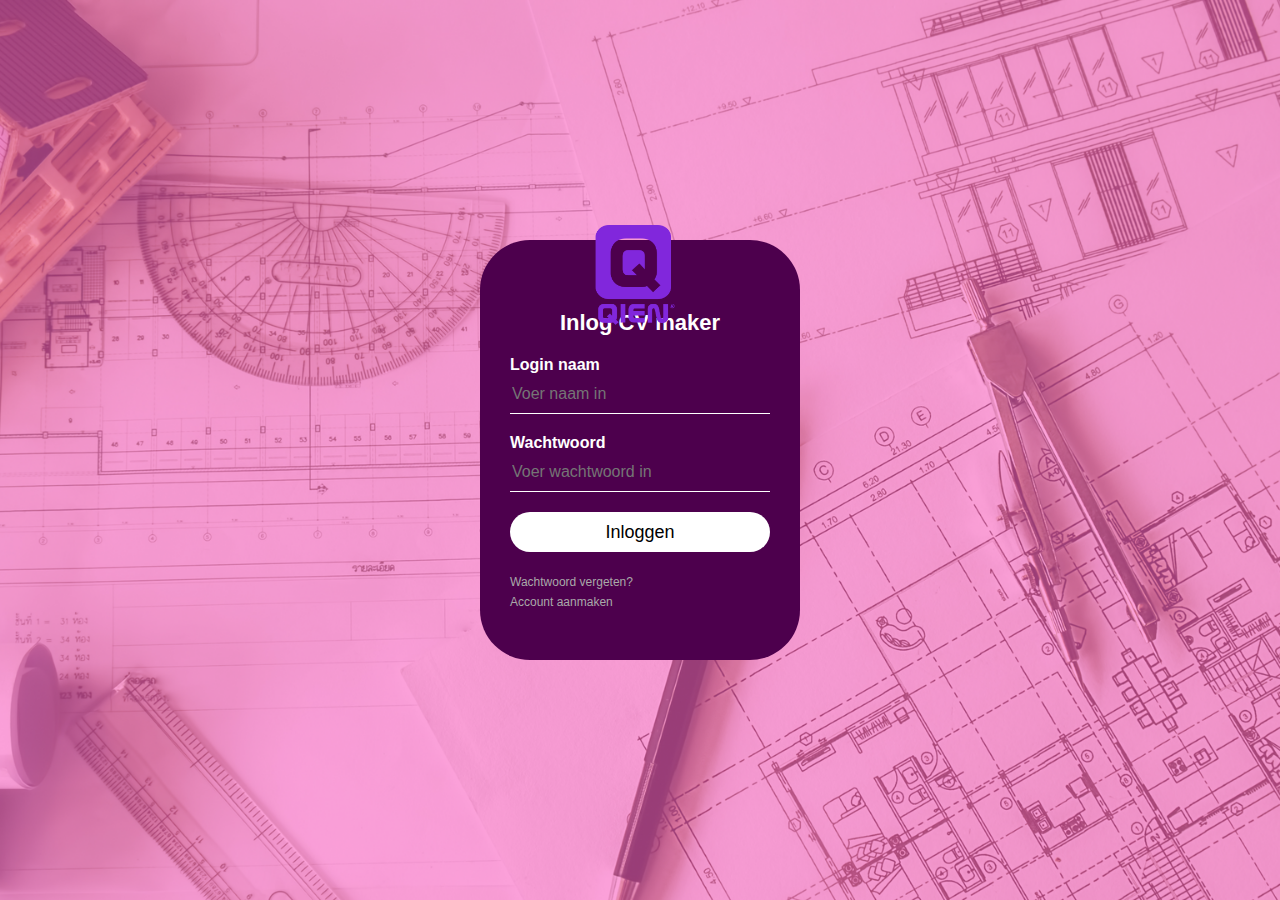
==== Login Form Design/index.html @ d862c395 "commit met HTML" ====
<html>
<head>
<title>Login Form Design</title>
    <link rel="stylesheet" type="text/css" href="style.css">
<body>
    <div class="loginbox">
    <img src="logoQienTrans.png" class="avatar">
        <h1>Inlog CV maker</h1>
        <form>
            <p>Login naam</p>
            <input type="text" name="" placeholder="Voer naam in">
            <p>Wachtwoord</p>
            <input type="password" name="" placeholder="Voer wachtwoord in">
            <input type="submit" name="" value="Inloggen">
            <a href="#">Wachtwoord vergeten?</a><br>
            <a href="#">Account aanmaken</a>
        </form>
        
    </div>

</body>
</head>
</html>
---- Login Form Design/style.css ----
body{
    margin: 0;
    padding: 0;
    background: url(Achtergrond.png);
    background-size: cover;
    background-position: center;
    font-family: sans-serif;
}

.loginbox{
    width: 320px;
    height: 420px;
    background: #4d004d;
    color: #fff;
    top: 50%;
    left: 50%;
    position: absolute;
    transform: translate(-50%,-50%);
    box-sizing: border-box;
    padding: 70px 30px;
    border-radius: 50px;
}

.avatar{
    width: 130px;
    height: 100px;
    position: absolute;
    top: -15px;
    left: 90px;
}

h1{
    margin: 0;
    padding: 0 0 20px;
    text-align: center;
    font-size: 22px;
}

.loginbox p{
    margin: 0;
    padding: 0;
    font-weight: bold;
}

.loginbox input{
    width: 100%;
    margin-bottom: 20px;
}

.loginbox input[type="text"], input[type="password"]
{
    border: none;
    border-bottom: 1px solid #fff;
    background: transparent;
    outline: none;
    height: 40px;
    color: #fff;
    font-size: 16px;
}
.loginbox input[type="submit"]
{
    border: none;
    outline: none;
    height: 40px;
    background: #fff;
    color: #000;
    font-size: 18px;
    border-radius: 20px;
}
.loginbox input[type="submit"]:hover
{
    cursor: pointer;
    background: #9d44fb;
    color: #000;
}
.loginbox a{
    text-decoration: none;
    font-size: 12px;
    line-height: 20px;
    color: darkgrey;
}

.loginbox a:hover
{
    color: red;
}
.StudentDashboard
{
    
}
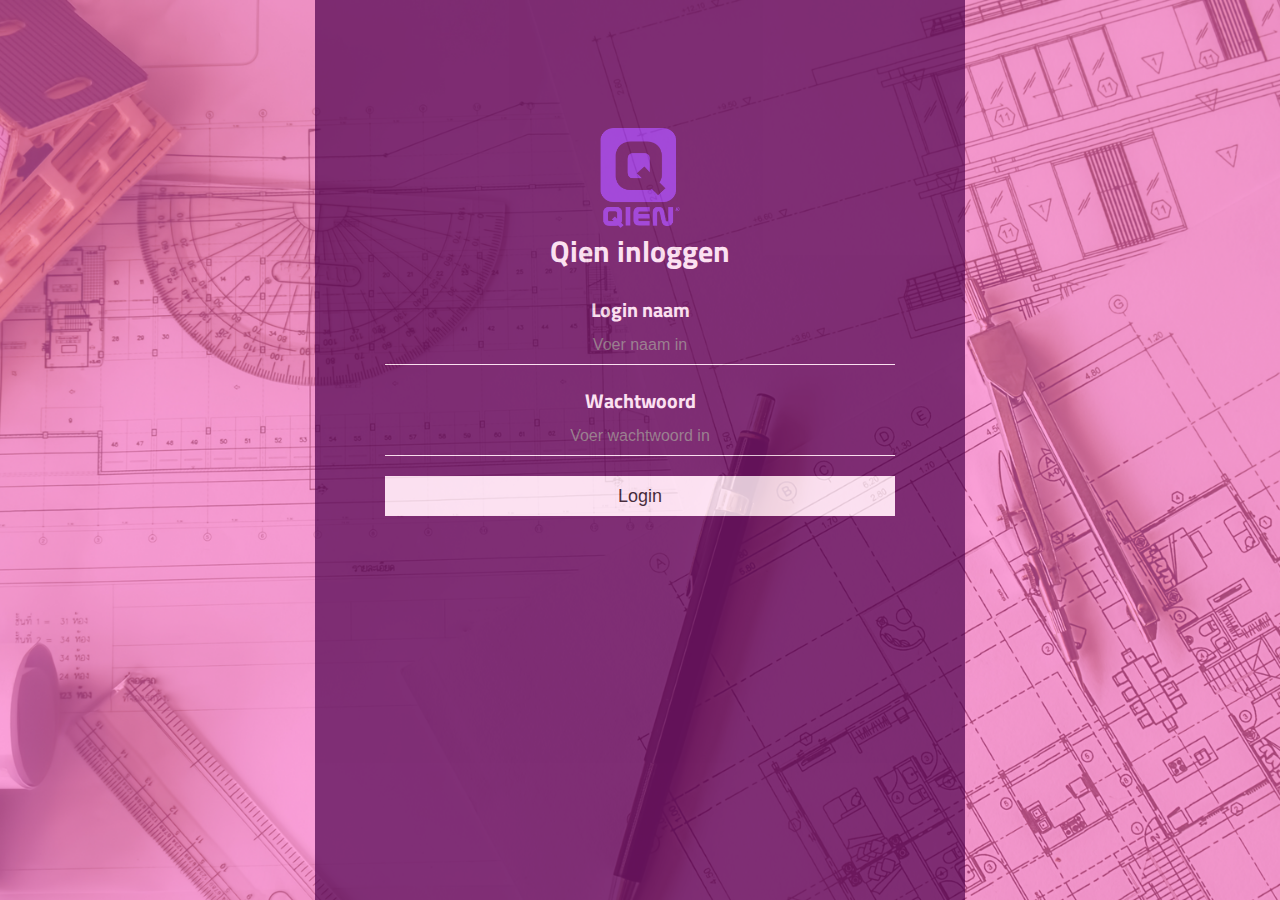
==== commit b8d3da2e: "Link naar DB admin" ====
--- a/Login Form Design/index.html
+++ b/Login Form Design/index.html
@@ -1,19 +1,20 @@
 <html>
 <head>
-<title>Login Form Design</title>
+<title>Qien Admin Inlog</title>
     <link rel="stylesheet" type="text/css" href="style.css">
+    <link href="https://fonts.googleapis.com/css?family=Titillium+Web" rel="stylesheet">
+    <script src= "InlogPaginaJS.js"></script>
+    <meta name="viewport" content="width=device-width, initial-scale=1.0">
 <body>
     <div class="loginbox">
     <img src="logoQienTrans.png" class="avatar">
-        <h1>Inlog CV maker</h1>
+        <h1>Qien inloggen</h1>
         <form>
             <p>Login naam</p>
-            <input type="text" name="" placeholder="Voer naam in">
+            <input type="text" name="" placeholder="Voer naam in" id="Username">
             <p>Wachtwoord</p>
-            <input type="password" name="" placeholder="Voer wachtwoord in">
-            <input type="submit" name="" value="Inloggen">
-            <a href="#">Wachtwoord vergeten?</a><br>
-            <a href="#">Account aanmaken</a>
+            <input type="password" name="" placeholder="Voer wachtwoord in" id= "Password">
+            <input type="button" id= "LoginBox" name="" value="Login" onclick="Inloggen()">
         </form>
         
     </div>
--- a/Login Form Design/style.css
+++ b/Login Form Design/style.css
@@ -1,15 +1,15 @@
 body{
-    margin: 0;
     padding: 0;
     background: url(Achtergrond.png);
     background-size: cover;
     background-position: center;
-    font-family: sans-serif;
+    font-family: 'Titillium Web', sans-serif;
+    text-align: center;
 }
 
 .loginbox{
-    width: 320px;
-    height: 420px;
+    width: 650px;
+    height: 100%;
     background: #4d004d;
     color: #fff;
     top: 50%;
@@ -17,23 +17,24 @@
     position: absolute;
     transform: translate(-50%,-50%);
     box-sizing: border-box;
-    padding: 70px 30px;
-    border-radius: 50px;
+    padding: 10% 70px;
+    opacity: 0.7;
+
 }
 
 .avatar{
     width: 130px;
     height: 100px;
-    position: absolute;
-    top: -15px;
-    left: 90px;
+    border-radius: 0%;
+    object-position: absolute;
+    text-align: center;
 }
 
 h1{
     margin: 0;
     padding: 0 0 20px;
     text-align: center;
-    font-size: 22px;
+    font-size: 30px;
 }
 
 .loginbox p{
@@ -47,7 +48,7 @@
     margin-bottom: 20px;
 }
 
-.loginbox input[type="text"], input[type="password"]
+.loginbox input[type="text"], input[type="password"], input[placeholder]
 {
     border: none;
     border-bottom: 1px solid #fff;
@@ -56,8 +57,10 @@
     height: 40px;
     color: #fff;
     font-size: 16px;
+    text-align: center;
+
 }
-.loginbox input[type="submit"]
+.loginbox input[type="button"]
 {
     border: none;
     outline: none;
@@ -65,26 +68,15 @@
     background: #fff;
     color: #000;
     font-size: 18px;
-    border-radius: 20px;
+
 }
-.loginbox input[type="submit"]:hover
+.loginbox input[type="button"]:hover
 {
     cursor: pointer;
     background: #9d44fb;
     color: #000;
 }
-.loginbox a{
-    text-decoration: none;
-    font-size: 12px;
-    line-height: 20px;
-    color: darkgrey;
-}
 
-.loginbox a:hover
-{
-    color: red;
-}
-.StudentDashboard
-{
-    
-}
+p {
+    font-size: 15pt;
+}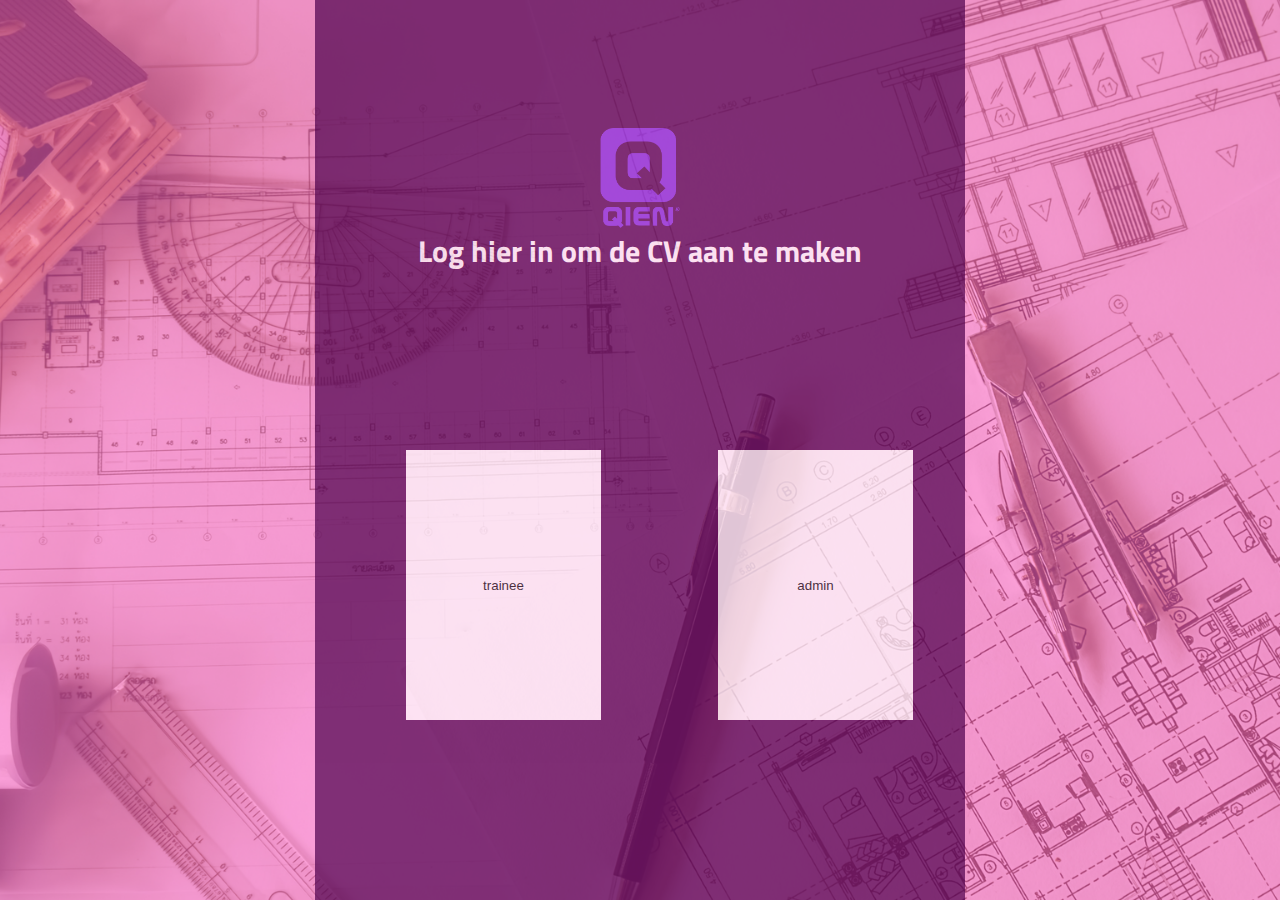
==== commit 65949b3f: "commid met dingenthes" ====
--- a/Login Form Design/index.html
+++ b/Login Form Design/index.html
@@ -1,6 +1,6 @@
 <html>
 <head>
-<title>Qien Admin Inlog</title>
+<title>Qien CV maker</title>
     <link rel="stylesheet" type="text/css" href="style.css">
     <link href="https://fonts.googleapis.com/css?family=Titillium+Web" rel="stylesheet">
     <script src= "InlogPaginaJS.js"></script>
@@ -8,16 +8,15 @@
 <body>
     <div class="loginbox">
     <img src="logoQienTrans.png" class="avatar">
-        <h1>Qien inloggen</h1>
+        <h1>Log hier in om de CV aan te maken</h1>
         <form>
-            <p>Login naam</p>
-            <input type="text" name="" placeholder="Voer naam in" id="Username">
-            <p>Wachtwoord</p>
-            <input type="password" name="" placeholder="Voer wachtwoord in" id= "Password">
-            <input type="button" id= "LoginBox" name="" value="Login" onclick="Inloggen()">
+			<button class="myButton">trainee</button>
+				<button class="myButton2">admin</button>
         </form>
         
     </div>
+	
+	
 
 </body>
 </head>
--- a/Login Form Design/style.css
+++ b/Login Form Design/style.css
@@ -78,5 +78,96 @@
 }
 
 p {
+    color: #fff;
     font-size: 15pt;
+}
+
+input {
+  text-align: center;
+  border-top: none;
+  border-right: none;
+  border-left: none;
+  height: 10vw;
+  font-size: 2vw;
+  width: 100vw;
+}
+
+textarea {
+  text-align: center;
+  border-top: none;
+  border-right: none;
+  border-left: none;
+  border-radius: 5px;
+  width: 100vw;
+  height: 50vh;
+  font-size: 2vw;
+}
+
+button {
+  border: none;
+  background-color: white;
+  position: fixed;
+  right: 5px;
+  top: 5px;
+  transition: transform .5s;
+}
+
+input:focus {
+  outline: none;
+  color: orange;
+  border-radius: 3px;
+}
+
+textarea:focus {
+  outline: none;
+  color: orange;
+  border-radius: 7px;
+}
+
+button:focus {
+  outline: none;
+  transform: scale(0);
+  transform: rotate(360deg);
+}
+
+.myButton{
+    background: () no-repeat;
+    cursor:pointer;
+    border:none;
+    width:30%;
+    height:30%;
+	    top: 50%;
+    left: 50%;
+    position: absolute;
+    transform: translate(-120%,-0%);
+    box-sizing: border-box;
+    padding: 10% 70px;
+}
+
+.myButton:active  /* use Dot here */
+{   
+  outline: none;
+  transform: scale(0);
+  transform: rotate(360deg);
+}
+
+.myButton2{
+    background: () no-repeat;
+    cursor:pointer;
+    border:none;
+    width:30%;
+    height:30%;
+	    top: 50%;
+    left: 50%;
+    position: absolute;
+    transform: translate(40%,-0%);
+    box-sizing: border-box;
+    padding: 10% 70px;
+}
+
+.myButton2:active  /* use Dot here */
+{   
+  outline: none;
+  transform: scale(0);
+  transform: rotate(360deg);
 }